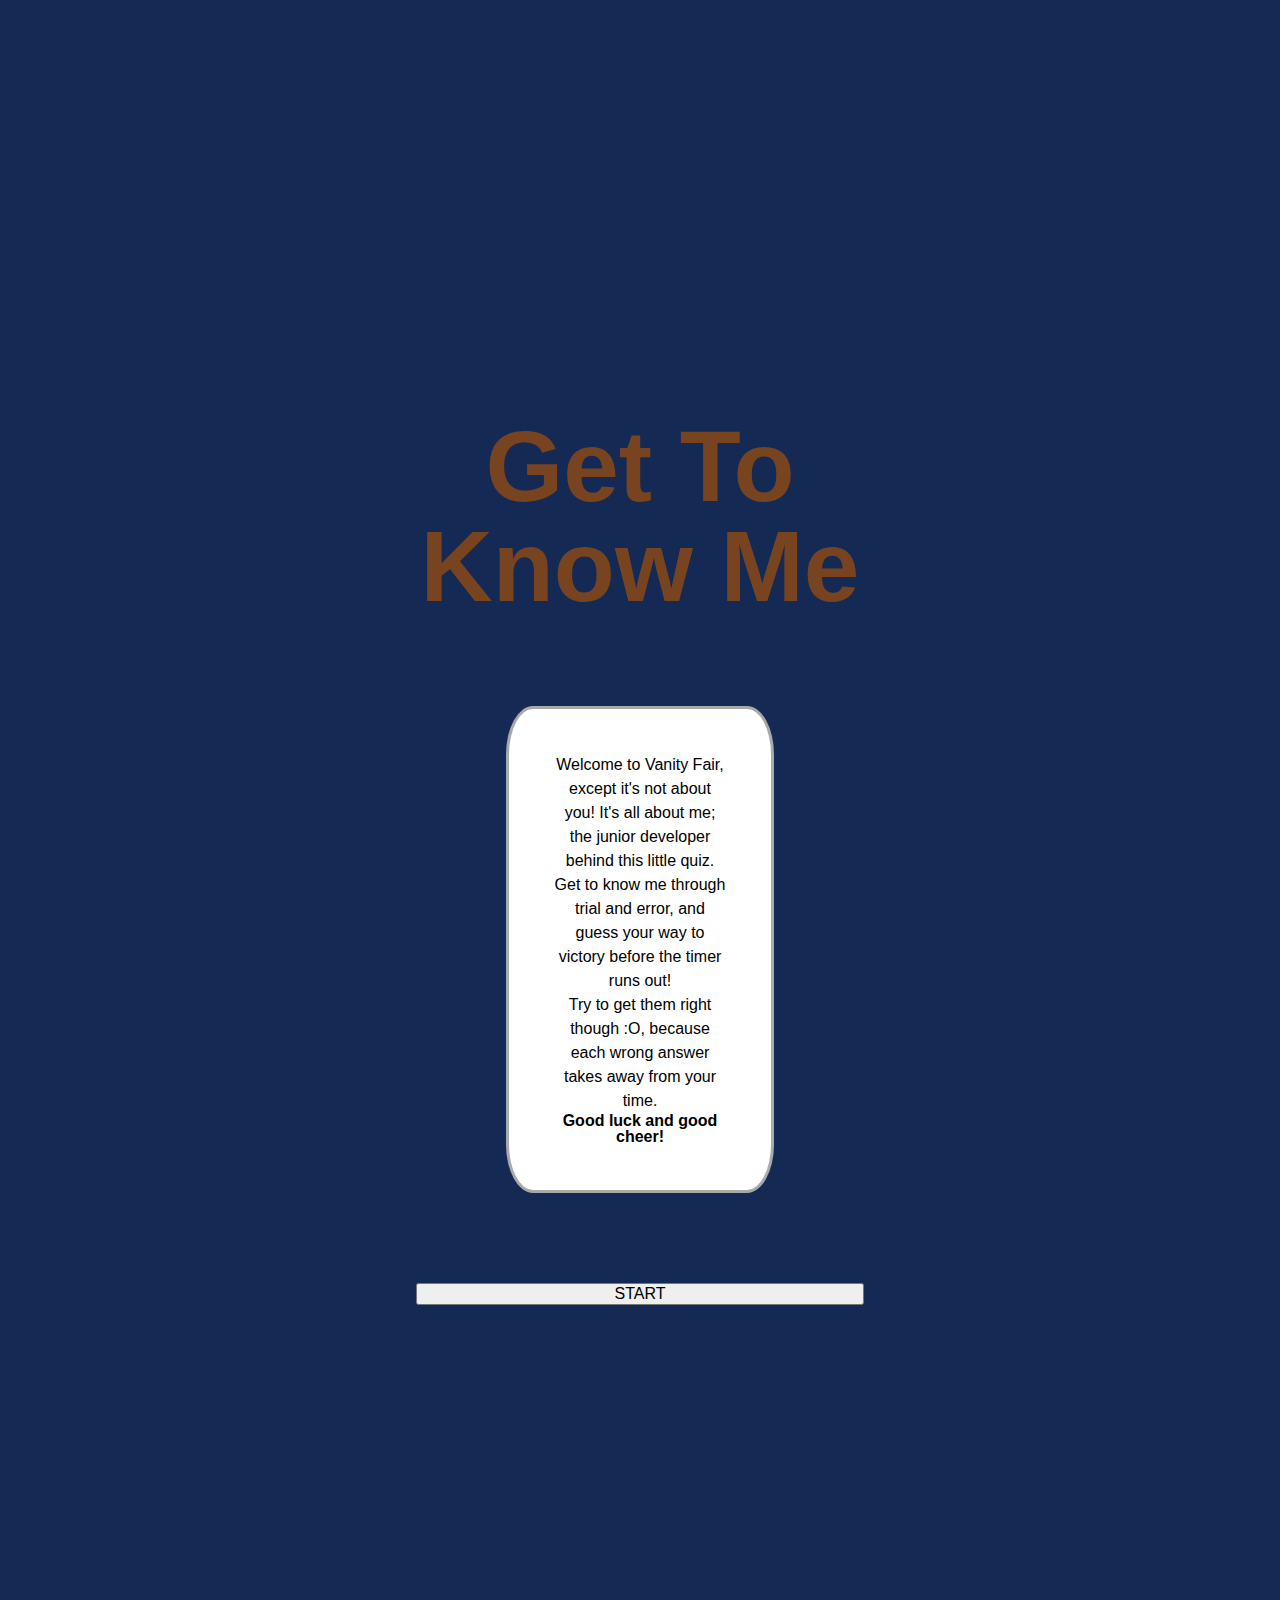
==== index.html @ 3c01566d "baseline" ====
<!DOCTYPE html>
<html lang="en">
<head>
    <meta charset="UTF-8">
    <meta http-equiv="X-UA-Compatible" content="IE=edge">
    <meta name="viewport" content="width=device-width, initial-scale=1.0">
    <link rel="stylesheet" href="reset.css" >
    <link rel="stylesheet" href="style.css" >
    <title>Get To Know PJ</title>
</head>

<!-- Main Page-->
<body>
    <h1 id="title"> Get To Know Me</h1>

<!--Welcome message and instructions-->
    <div class="welcome">
        <p> 
        Welcome to Vanity Fair, except it's not about you! It's all about me; the junior developer behind this little quiz.
        </p>
        <p>
        Get to know me through trial and error, and guess your way to victory before the timer runs out!
        </p>
        <p>
        Try to get them right though :O, because each wrong answer takes away from your time.
        </p>

    <h2> Good luck and good cheer!</h2>
    </div>

<!-- Start button to trigger the beginning of the quiz-->
    <button id="btn"> START</button>

<!--Question structure-->
    <div id="question"></div>
    <ul>
        <li class="option"></li>
        <li class="option"></li>
        <li class="option"></li>
        <li class="option"></li>
   
    </ul>

<!--Timer-->
<p>
    <h1 class="time" style="text-align:center;"></h1>
    <div id="main"></div> 
</p>

<!--High Scores-->

<!--Script for questions-->
<script src="./script.js"></script>
</body>
</html>
---- style.css ----
body {
    background-color:rgb(21, 41, 85);
    color: black;
    display: flex; 
    flex-direction: column;
    justify-content: center;
    padding: 30%;
    Margin: 2em;
}

#title {
    justify-content: space-around;
    text-align: center;
    font-size: 100px;
    color: rgb(119, 68, 31);

}

.welcome {
    background-color: white;
    margin: 20%;
    padding: 10%;
    border-radius: 10%;
    border-style: solid;
    border-color: darkgrey;
    text-align: center;
    

}

p {
    line-height: 1.5em;
}
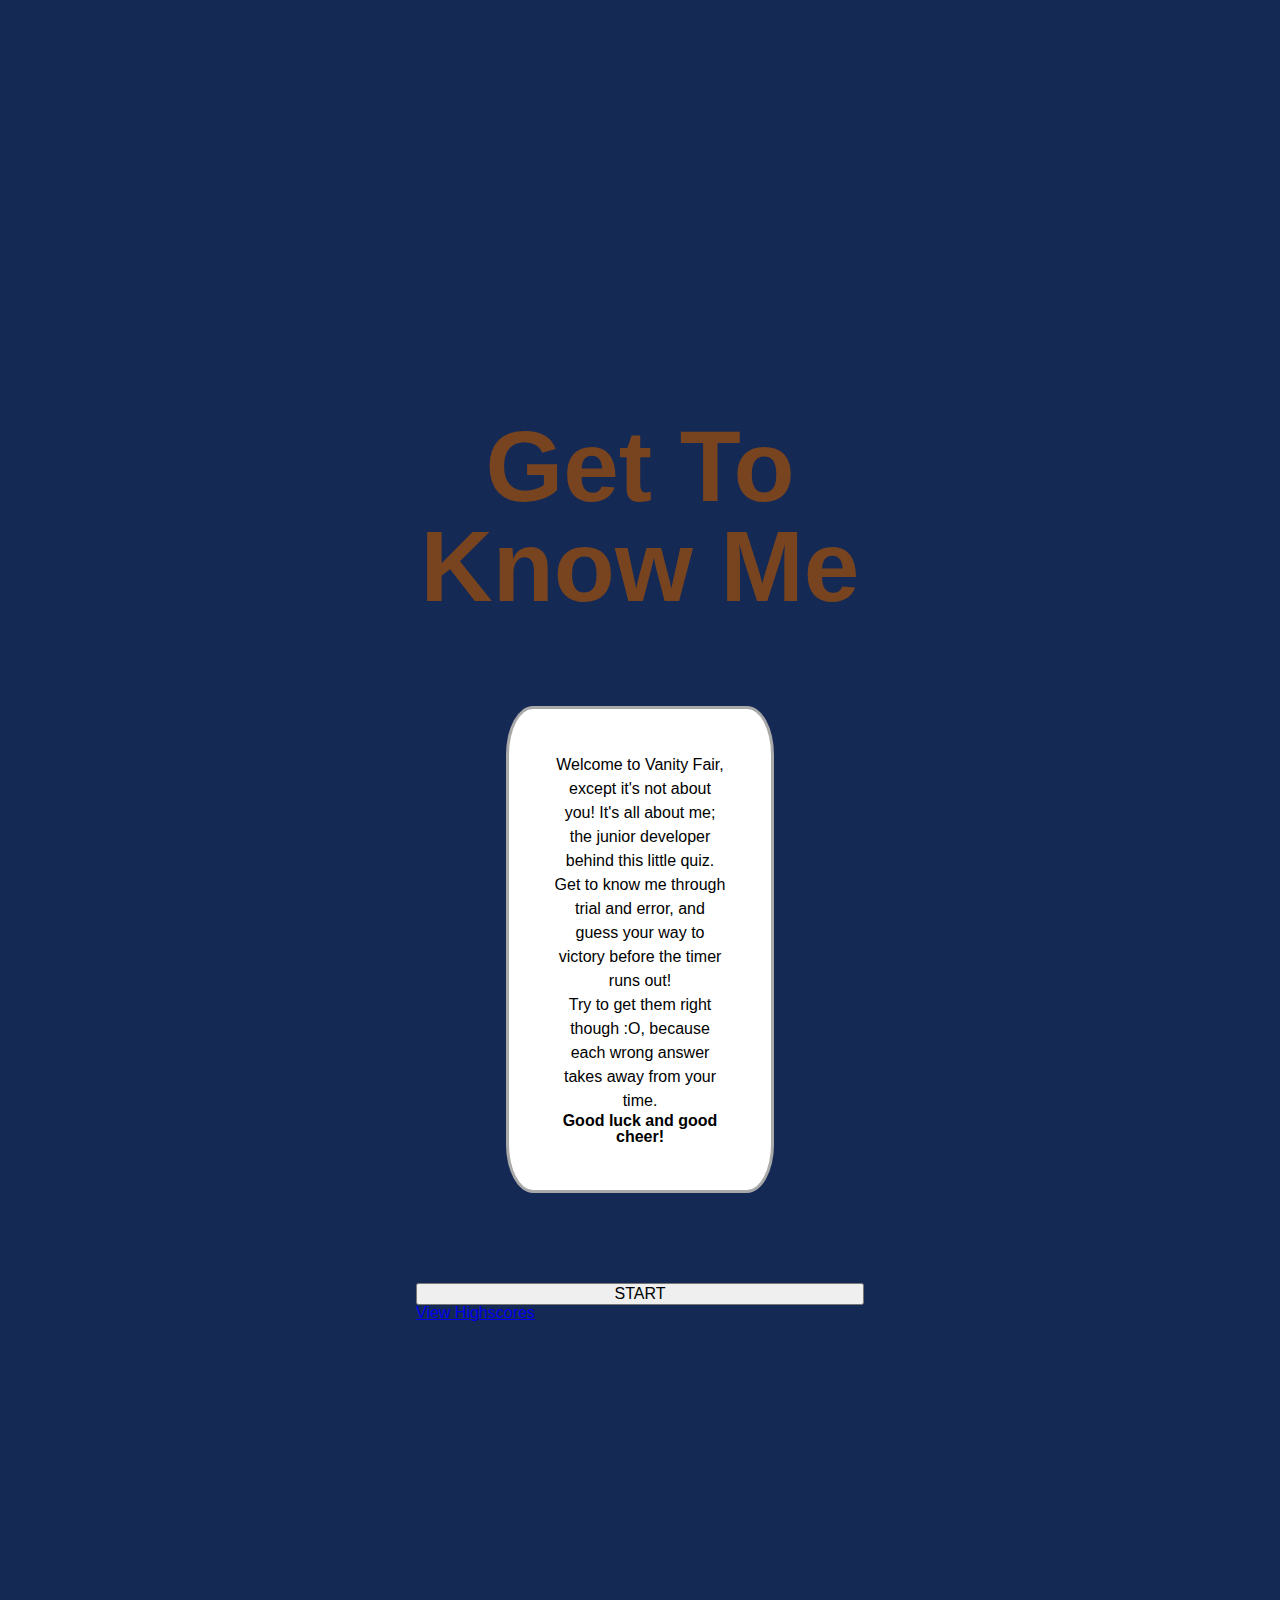
==== commit 5608d56e: "added highschore files, made changes to other files" ====
--- a/index.html
+++ b/index.html
@@ -14,7 +14,9 @@
     <h1 id="title"> Get To Know Me</h1>
 
 <!--Welcome message and instructions-->
-    <div class="welcome">
+<div id="wrapper">
+    <div id="currentTime"></div>
+        <div id="questionsDiv">
         <p> 
         Welcome to Vanity Fair, except it's not about you! It's all about me; the junior developer behind this little quiz.
         </p>
@@ -26,20 +28,17 @@
         </p>
 
     <h2> Good luck and good cheer!</h2>
+    <ul id="choicesUl"></ul>
+        </div>
     </div>
+</div>
 
 <!-- Start button to trigger the beginning of the quiz-->
-    <button id="btn"> START</button>
+    <button id="startTime"> START</button>
 
-<!--Question structure-->
-    <div id="question"></div>
-    <ul>
-        <li class="option"></li>
-        <li class="option"></li>
-        <li class="option"></li>
-        <li class="option"></li>
-   
-    </ul>
+ <!-- Highscores Link -->
+ <a href="HighScores.html">View Highscores</a>
+ 
 
 <!--Timer-->
 <p>
@@ -47,8 +46,6 @@
     <div id="main"></div> 
 </p>
 
-<!--High Scores-->
-
 <!--Script for questions-->
 <script src="./script.js"></script>
 </body>
--- a/style.css
+++ b/style.css
@@ -16,7 +16,7 @@
 
 }
 
-.welcome {
+#questionsDiv {
     background-color: white;
     margin: 20%;
     padding: 10%;
